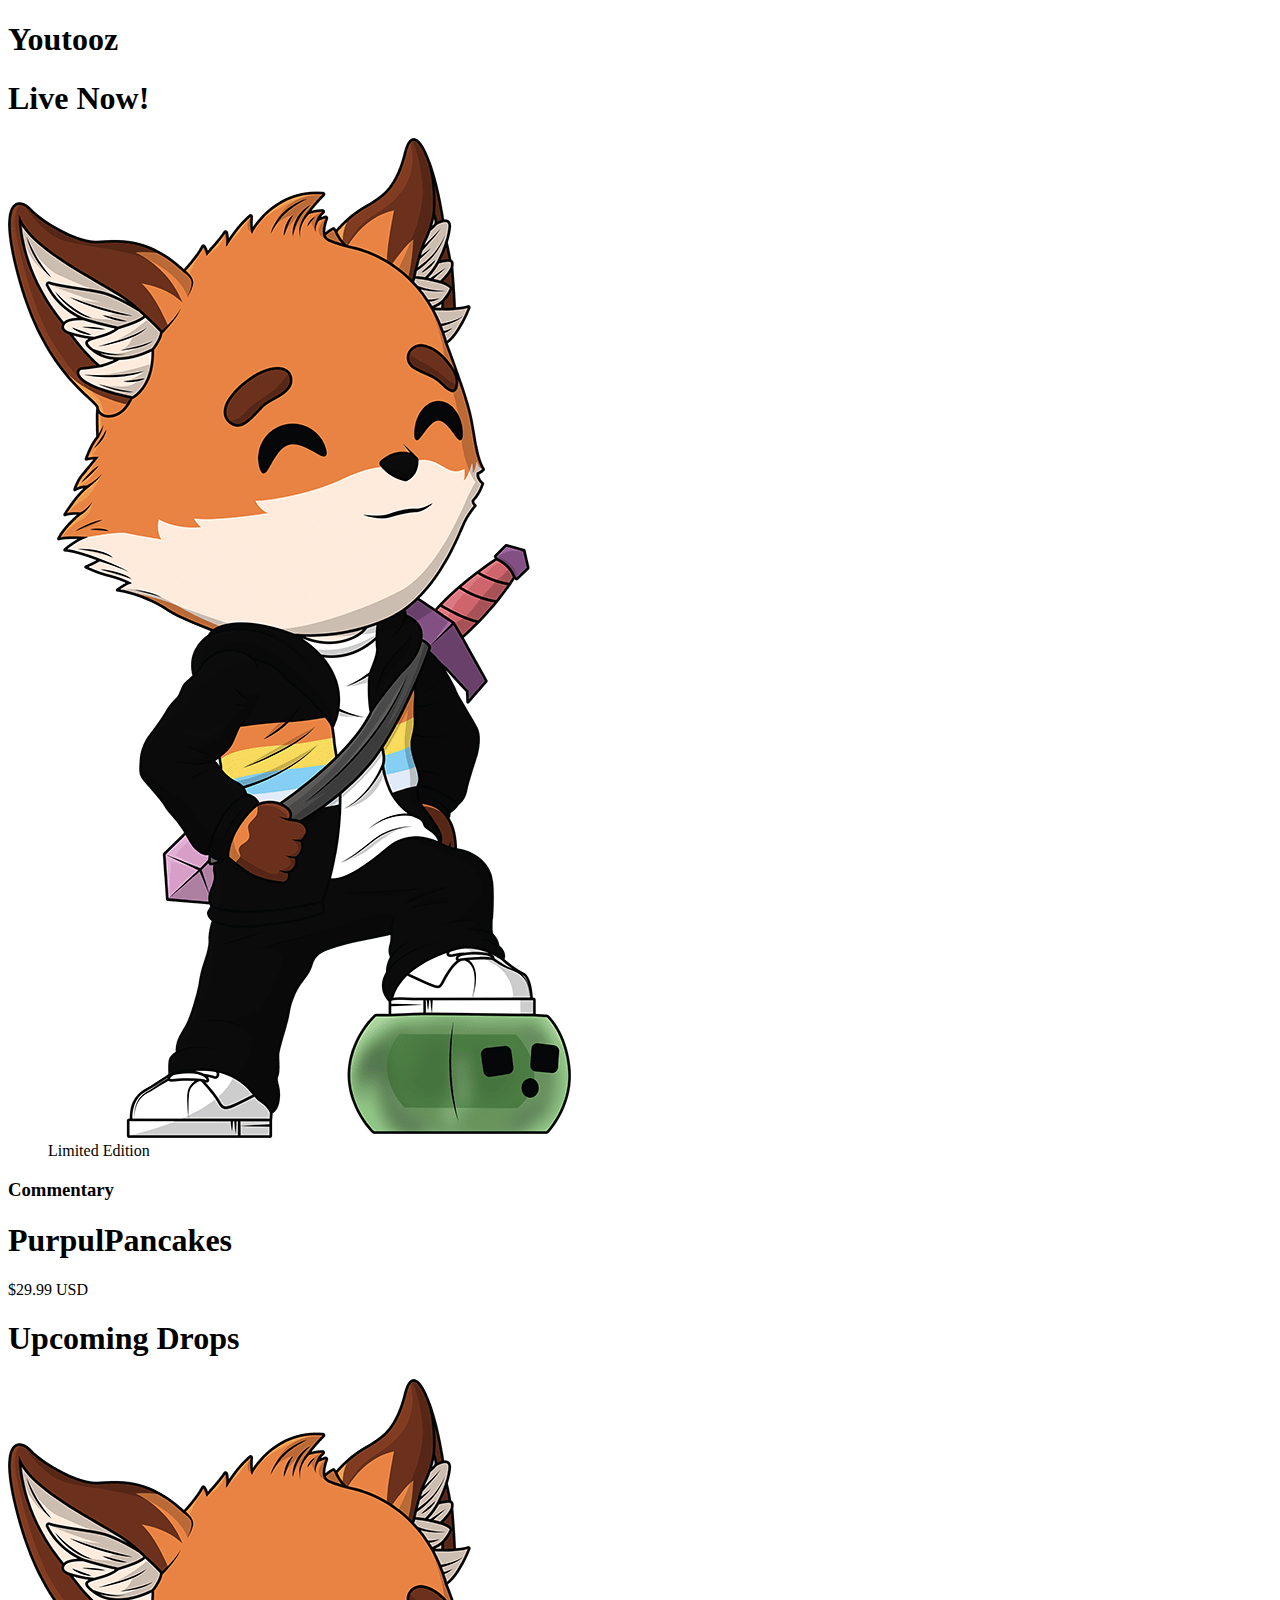
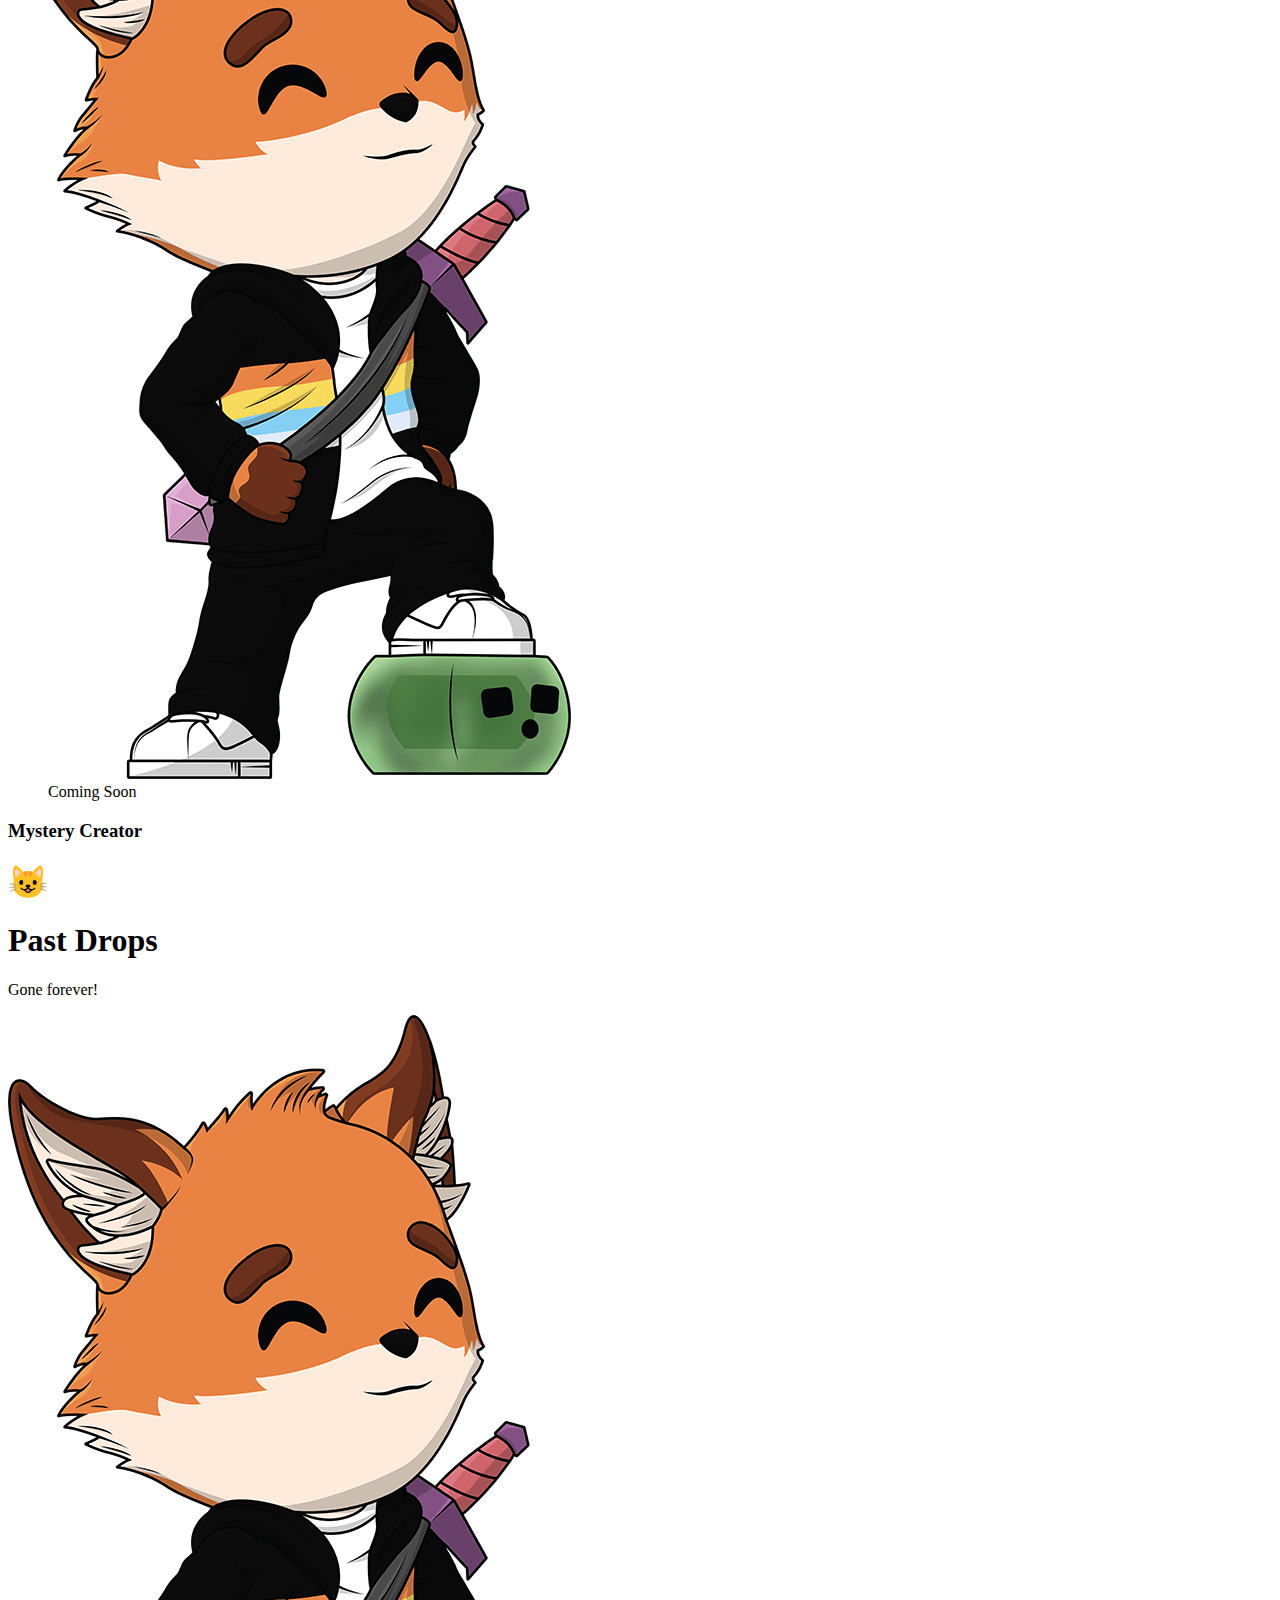
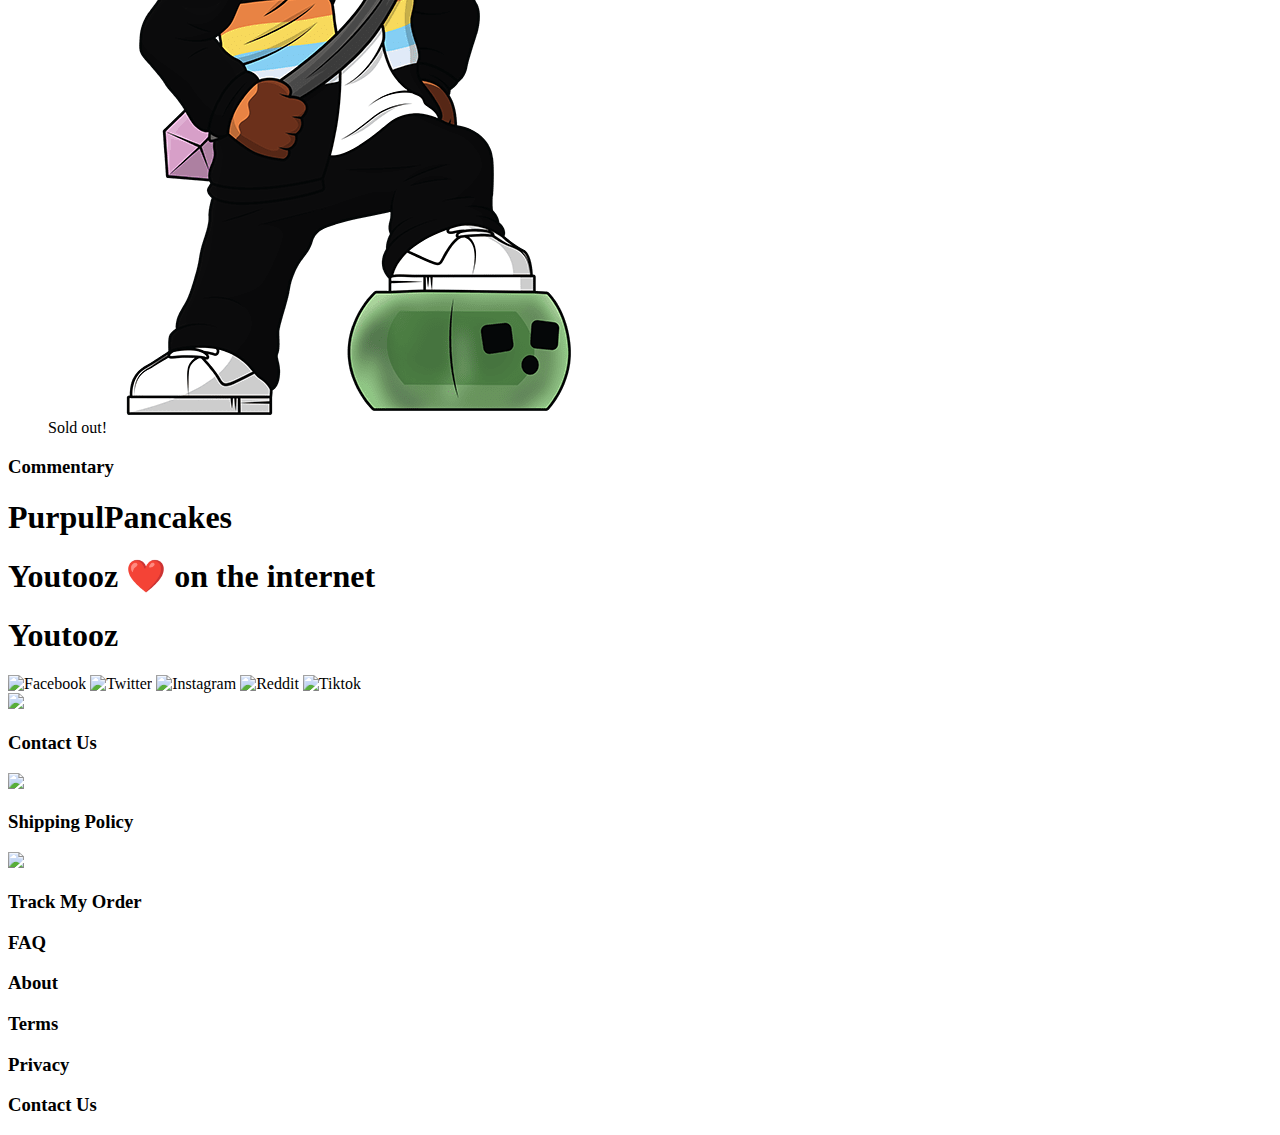
==== index.html @ 22926be4 "Day 1, Finished index html and nearly finished the info page" ====
<!DOCTYPE html>
<html lang="en">
<head>
    <meta charset="UTF-8">
    <meta name="viewport" content="width=device-width, initial-scale=1.0">
    <meta http-equiv="X-UA-Compatible" content="ie=edge">
    <title>Youtooz Collectables</title>
</head>
<body>
    <section id="HeaderImage">
        <h1>Youtooz</h1>
    </section>

    <section id="LiveNowText">
        <h1>Live Now!</h1>
    </section>

    <section id="LiveTooz">
        <section id="Purpul">
            <img src="templateflat.png">
            <dd>Limited Edition</dd>
            <h3>Commentary</h3>
            <h1>PurpulPancakes</h1>
            <p>$29.99 USD</p>
        </section>
    </section>

    <section id="UpcomingText">
        <h1>Upcoming Drops</h1>
    </section>

    <section id="UpcomingTooz">
        <section id="Purpul">
            <img src="templateflat.png">
            <dd>Coming Soon</dd>
            <h3>Mystery Creator</h3>
            <h1>😺</h1>
        </section>
    </section>

    <section id="PastText">
        <h1>Past Drops</h1>
        <p>Gone forever!</p>
    </section>

    <section id="GoneTooz">
        <section id="Purpul">
            <img src="templateflat.png">
            <dd>Sold out!</dd>
            <h3>Commentary</h3>
            <h1>PurpulPancakes</h1>
        </section>
    </section>

    <section id="Footer">
        <section id="FooterTextIntro">
            <h1>Youtooz ❤️ on the internet</h1>
        </section>

        <section id="ImbeddedFooter">

        </section>

        <section id="FooterBottom">
            
            <section id="FooterBottomLeft">
                <section id="LogoFooter">
                    <h1>Youtooz</h1>
                </section>

                <img src="facebook.png" alt="Facebook">
                <img src="twitter.png" alt="Twitter">
                <img src="instagram.png" alt="Instagram">
                <img src="reddit.png" alt="Reddit">
                <img src="tiktok.png" alt="Tiktok">
            </section>

            <section id="FooterBottomMiddle">
                <img src="mail.png"> <h3>Contact Us</h3>
                <img src="truk.png"> <h3>Shipping Policy</h3>
                <img src="location.png"> <h3>Track My Order</h3>
            </section>

            <section id="FooterBottomRight">
                <h3>FAQ</h3>
                <h3>About</h3>
                <h3>Terms</h3>
                <h3>Privacy</h3>
                <h3>Contact Us</h3>
            </section>

        </section>
    </section>
</body>
</html>
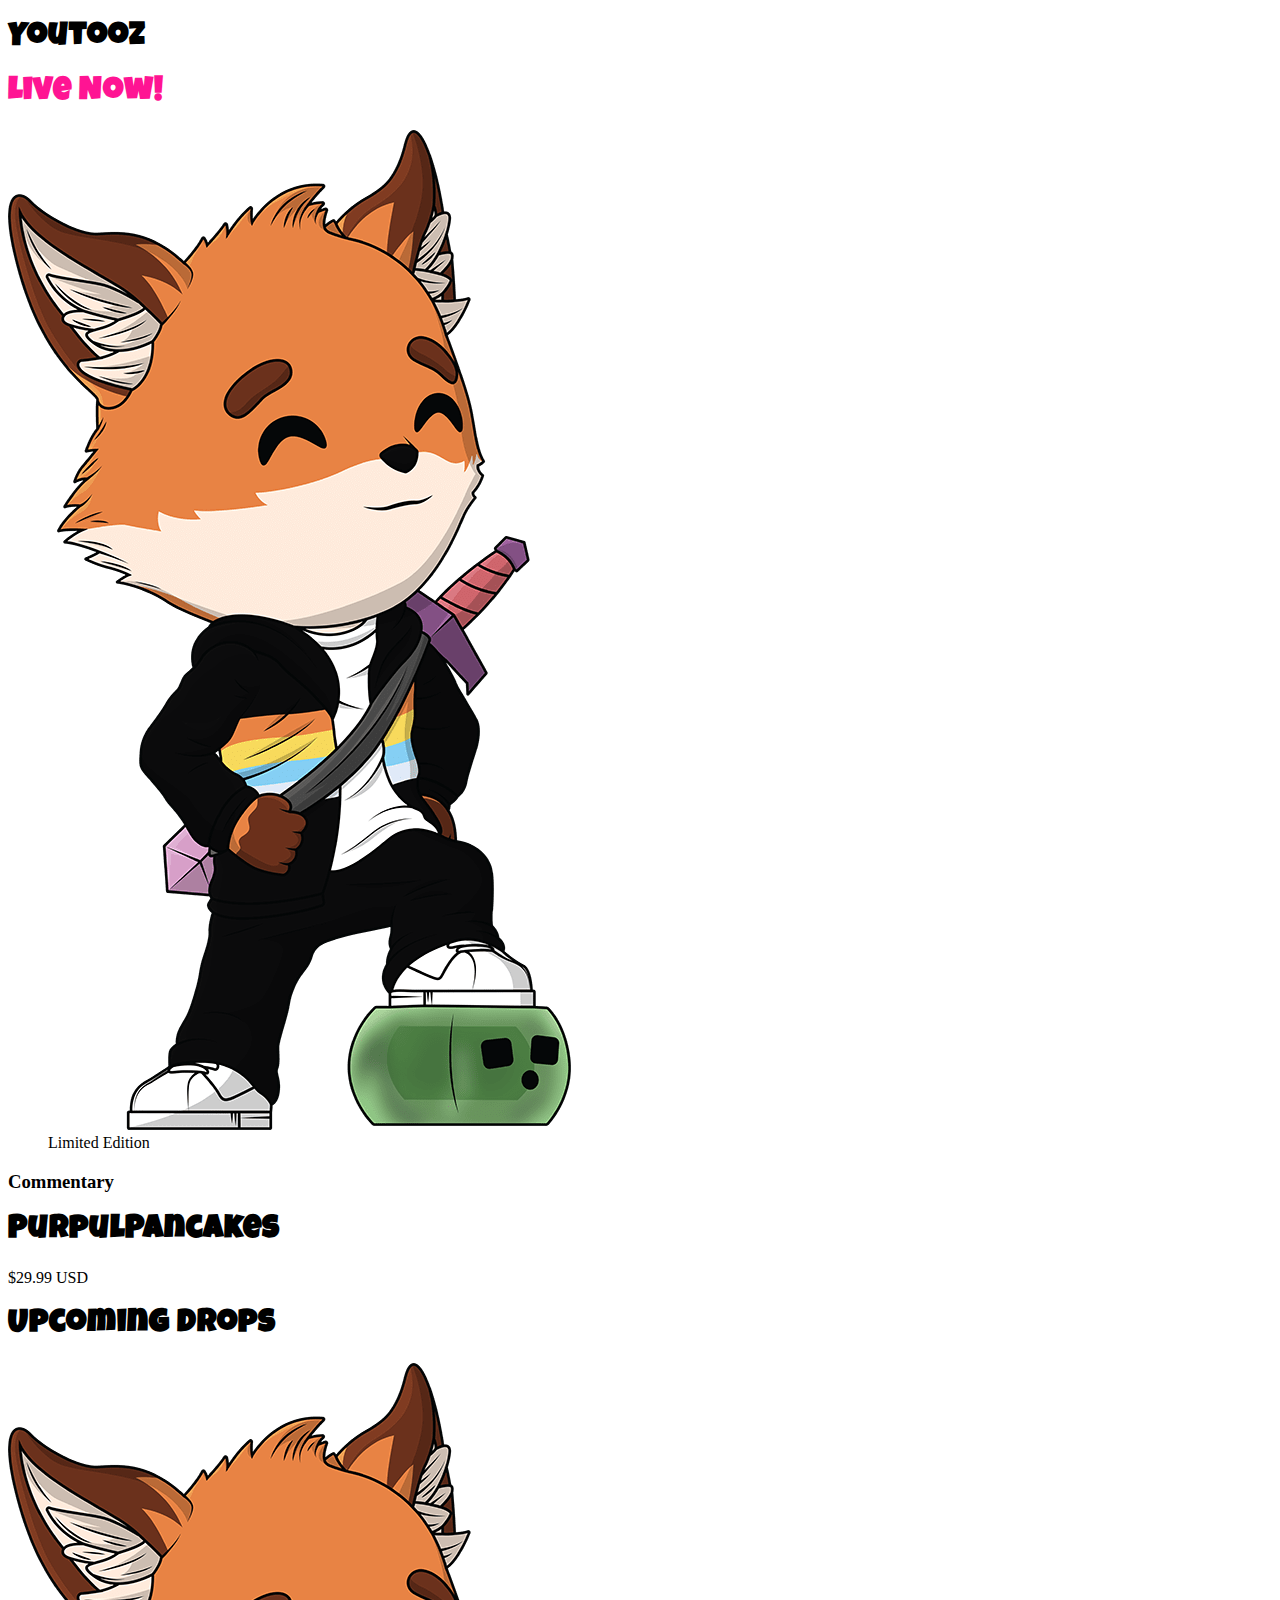
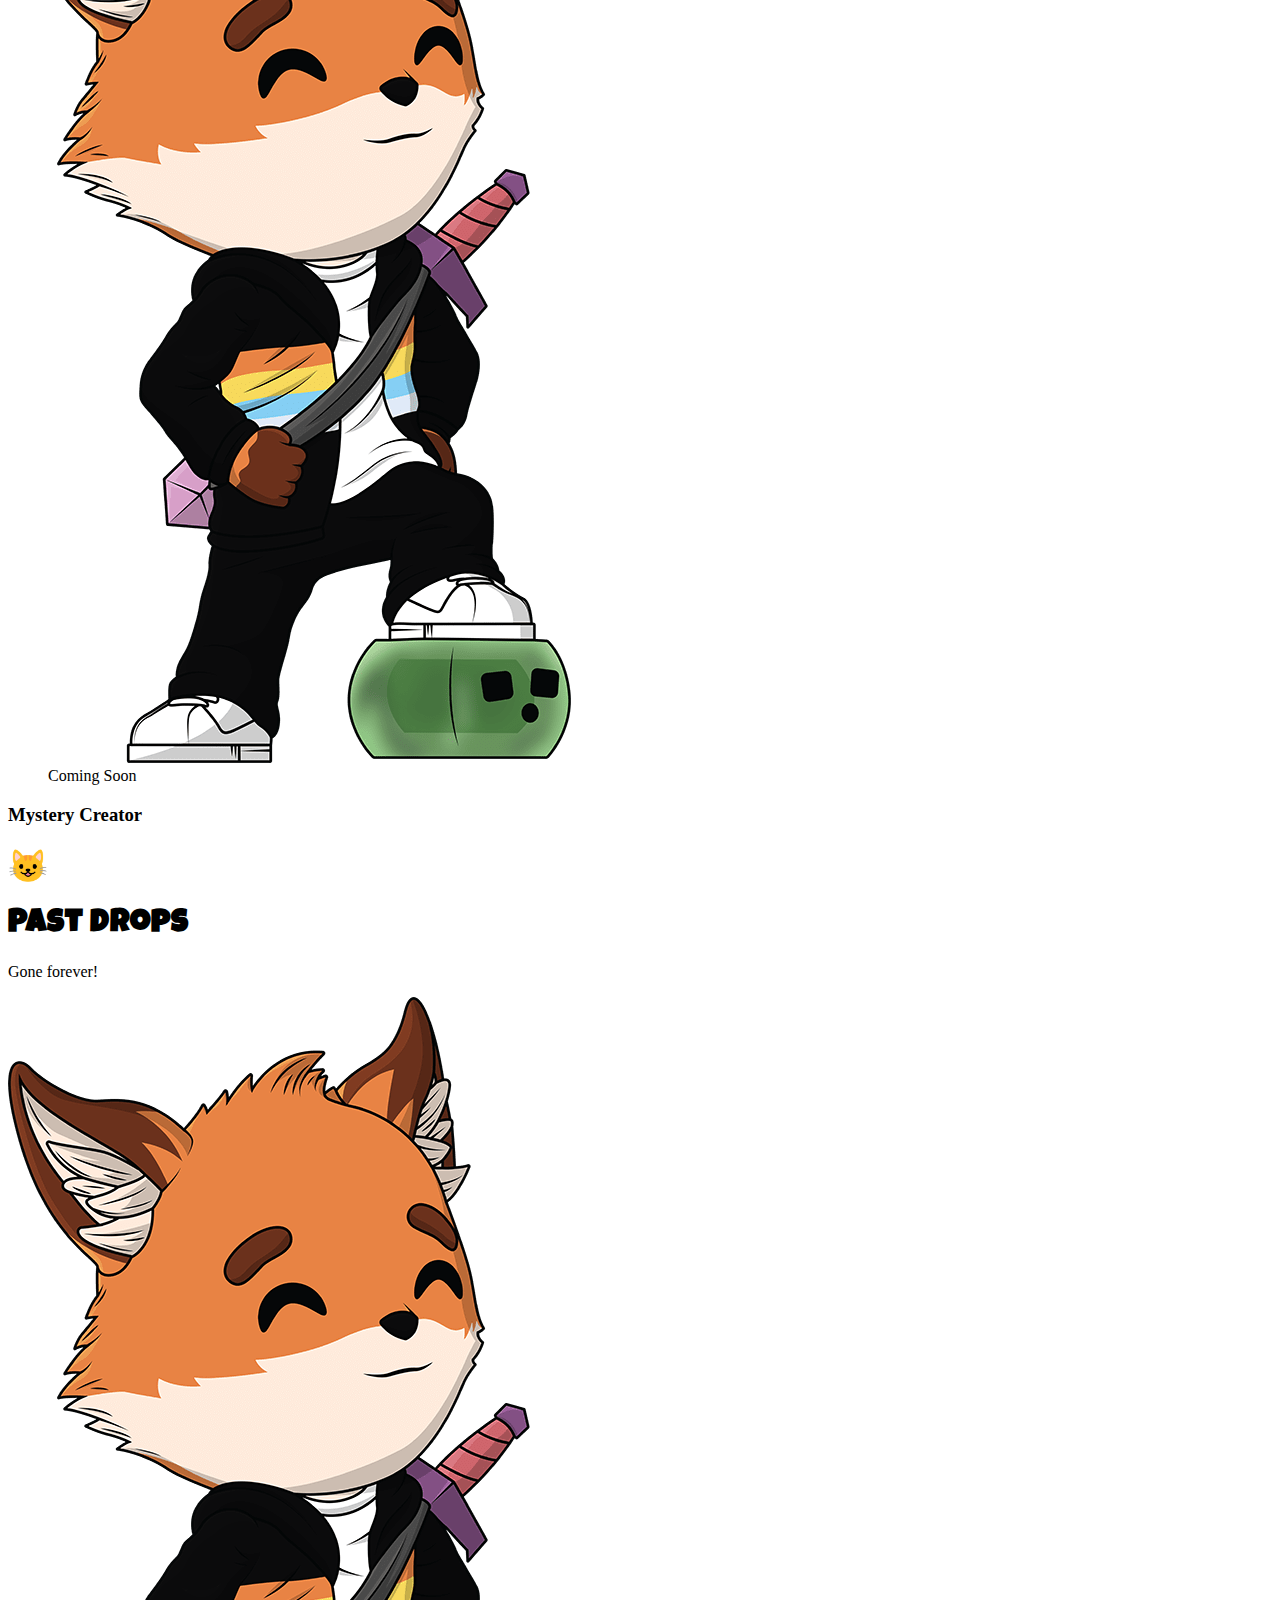
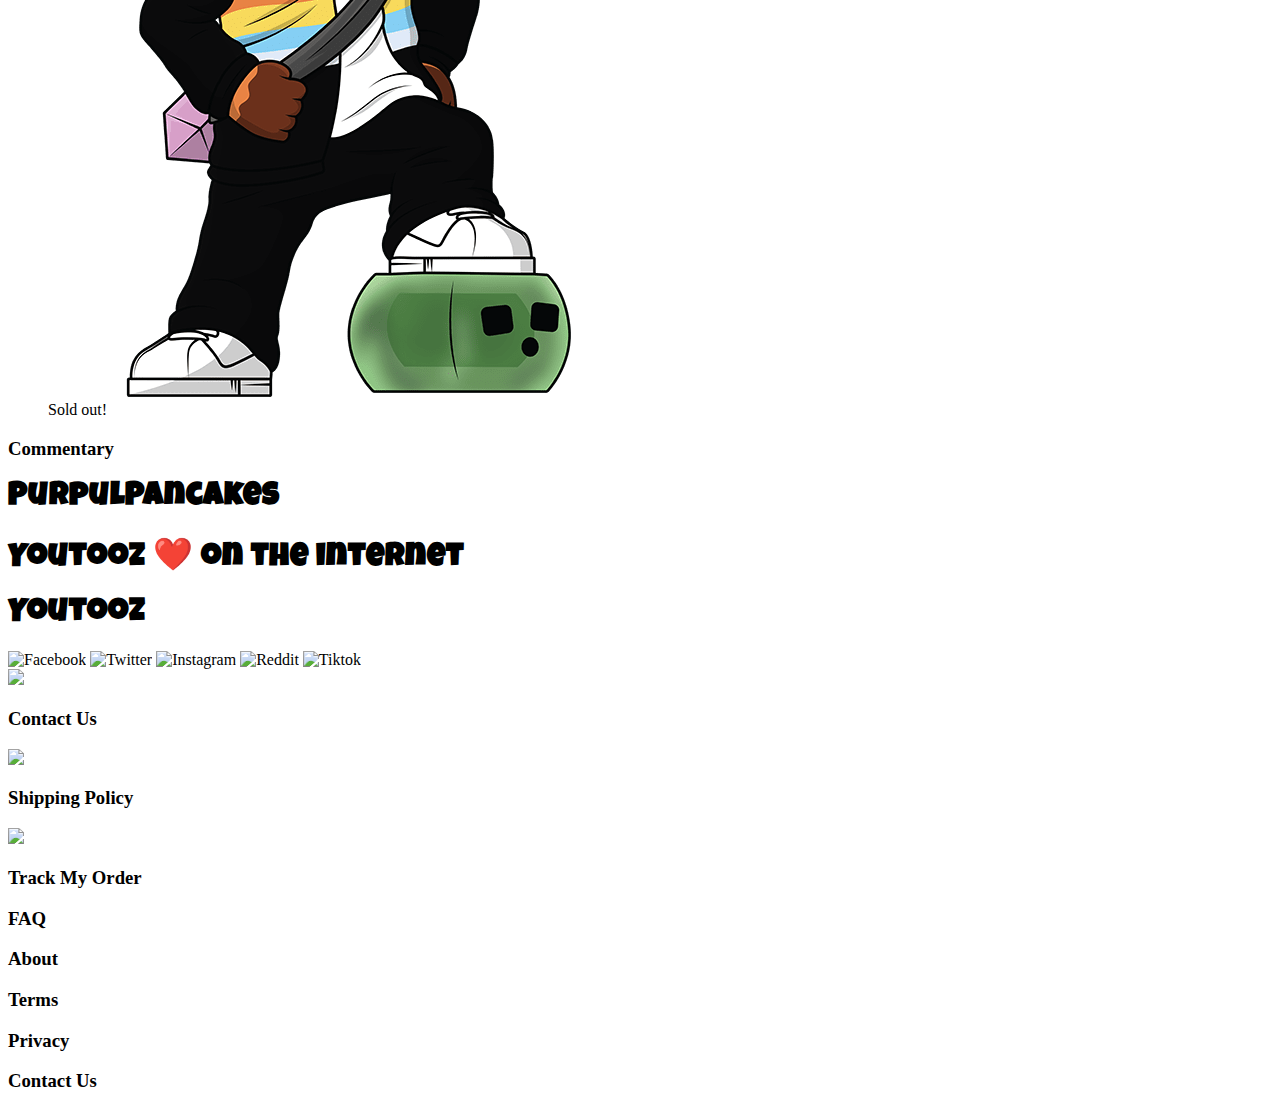
==== commit 5c543514: "Day 2, finished info page and started css" ====
--- a/index.html
+++ b/index.html
@@ -5,6 +5,7 @@
     <meta name="viewport" content="width=device-width, initial-scale=1.0">
     <meta http-equiv="X-UA-Compatible" content="ie=edge">
     <title>Youtooz Collectables</title>
+    <link rel="stylesheet" href="main.css">
 </head>
 <body>
     <section id="HeaderImage">
--- a/main.css
+++ b/main.css
@@ -0,0 +1,13 @@
+@font-face {
+    font-family: youtooz;
+    src: url(LuckiestGuy-Regular.ttf);
+}
+
+h1{
+    font-family: youtooz;
+    letter-spacing: 1px;
+}
+
+section#LiveNowText h1{
+    color: deeppink;
+}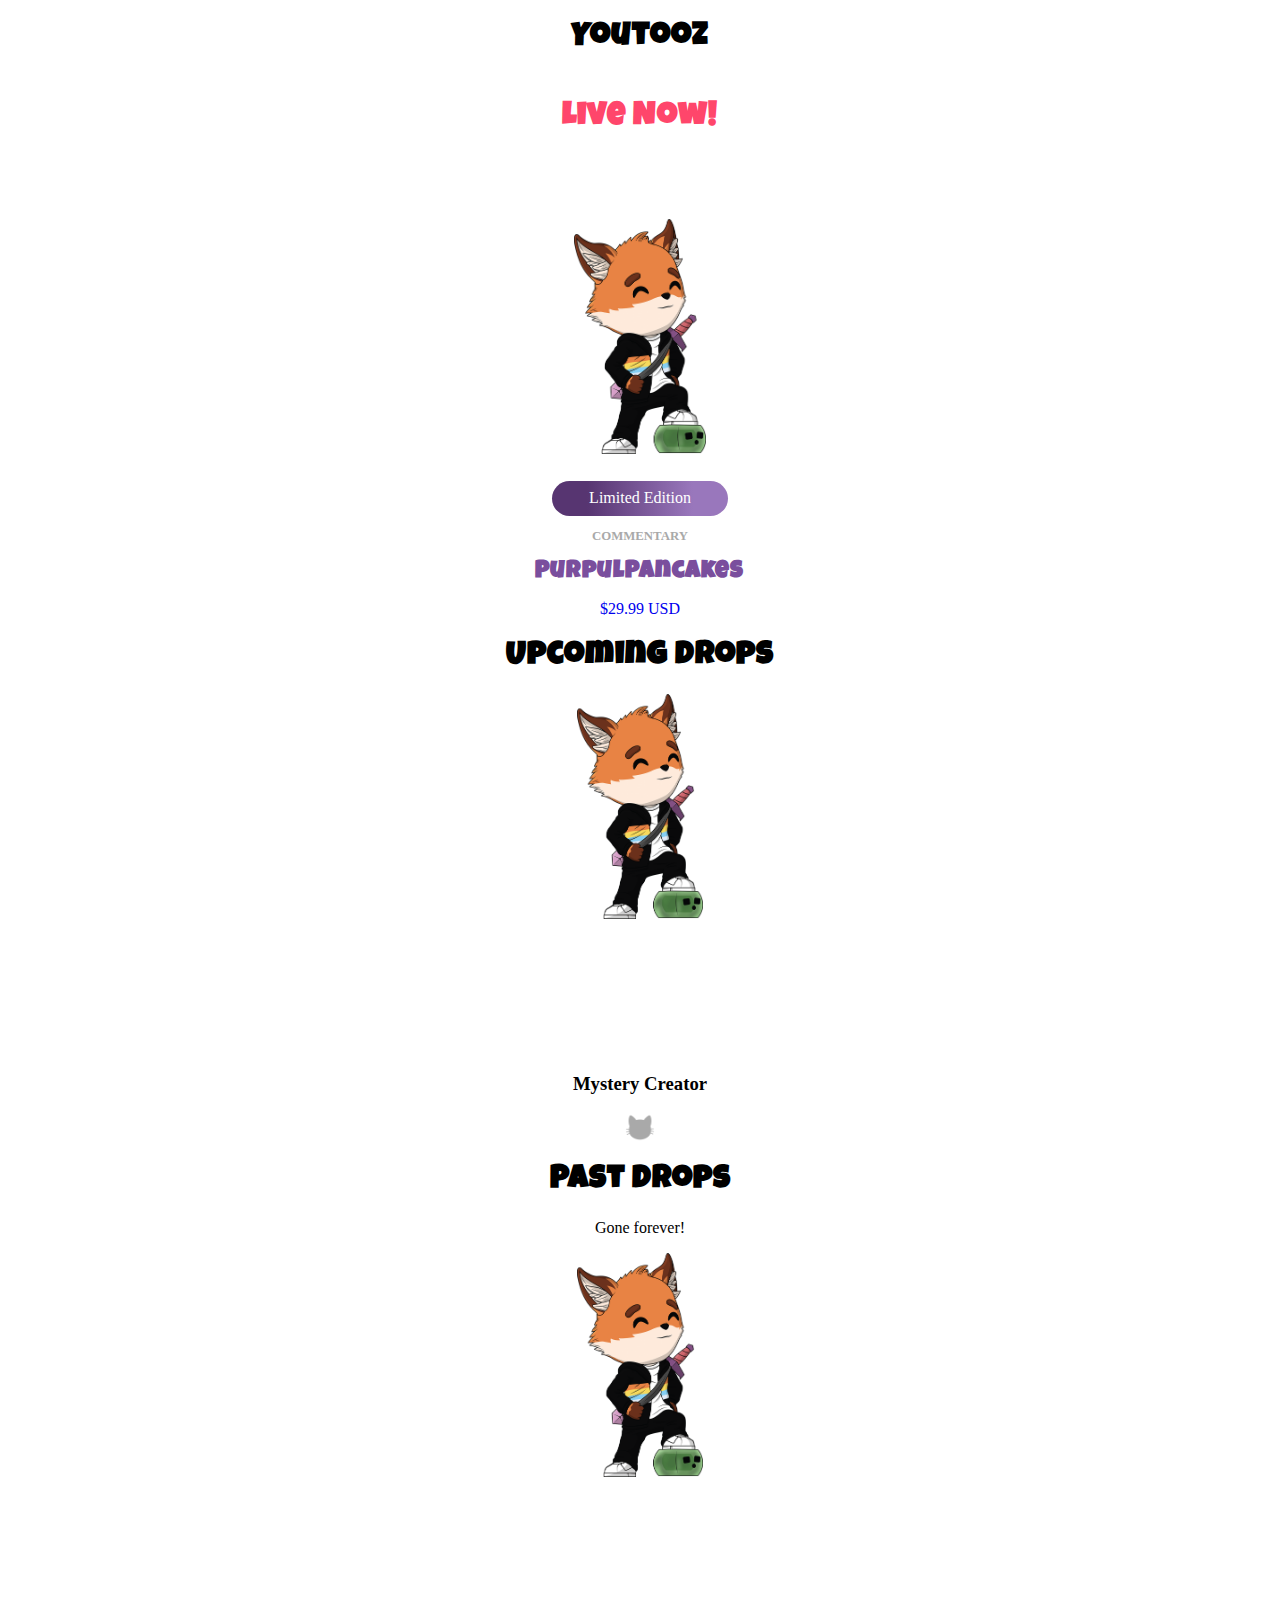
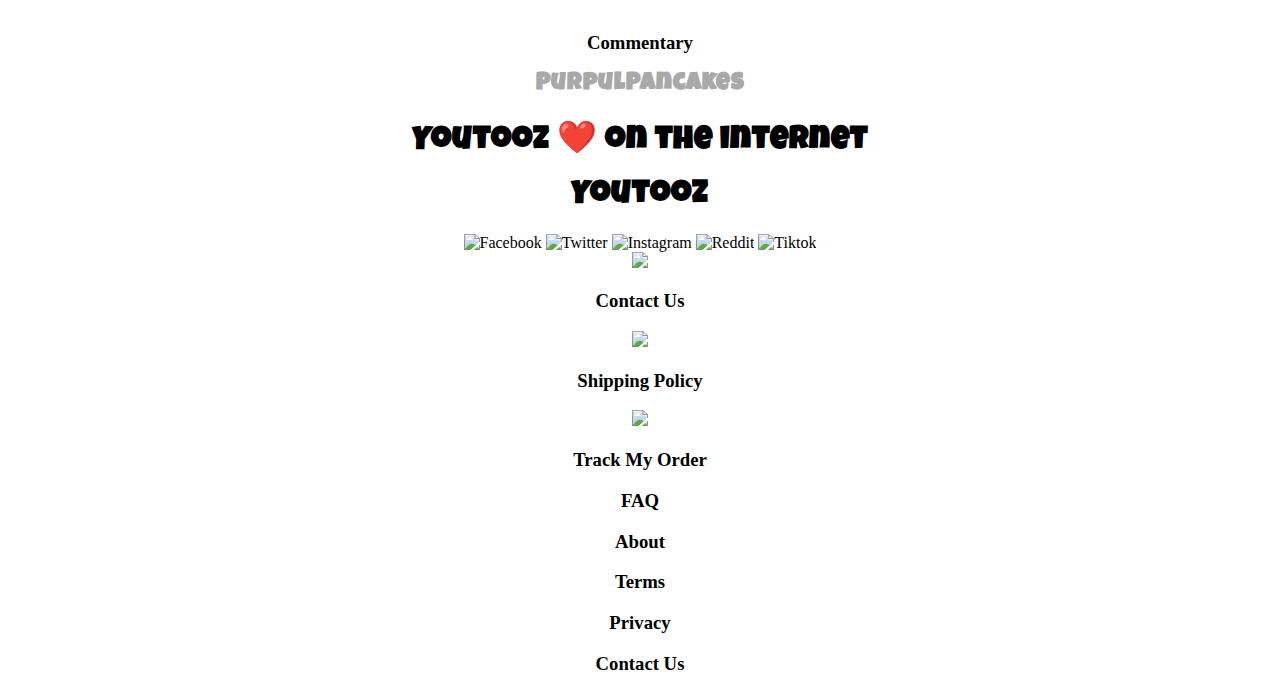
==== commit 121a9029: "Day 3, got a good majority of my css done on the index page" ====
--- a/index.html
+++ b/index.html
@@ -17,13 +17,13 @@
     </section>
 
     <section id="LiveTooz">
-        <section id="Purpul">
+        <a href="LivePurpul.html"><section id="LivePurpul">
             <img src="templateflat.png">
             <dd>Limited Edition</dd>
-            <h3>Commentary</h3>
+            <h3>COMMENTARY</h3>
             <h1>PurpulPancakes</h1>
             <p>$29.99 USD</p>
-        </section>
+        </section></a>
     </section>
 
     <section id="UpcomingText">
@@ -31,7 +31,7 @@
     </section>
 
     <section id="UpcomingTooz">
-        <section id="Purpul">
+        <section id="UpcomingPurpul">
             <img src="templateflat.png">
             <dd>Coming Soon</dd>
             <h3>Mystery Creator</h3>
@@ -45,7 +45,7 @@
     </section>
 
     <section id="GoneTooz">
-        <section id="Purpul">
+        <section id="GonePurpul">
             <img src="templateflat.png">
             <dd>Sold out!</dd>
             <h3>Commentary</h3>
--- a/main.css
+++ b/main.css
@@ -3,11 +3,86 @@
     src: url(LuckiestGuy-Regular.ttf);
 }
 
+@font-face {
+    font-family: smooth;
+    src: url(NotoSansJP-Bold.otf);
+}
+
+html{
+    text-align: center;
+}
+
+html img{
+    width: 10%;
+}
+
 h1{
     font-family: youtooz;
     letter-spacing: 1px;
+    font-size: 200%;
+}
+
+a{
+    text-decoration: none;
+}
+
+dd{
+    margin-left: 0%;
+    padding-top: 2%;
+    padding-bottom: 2%;
+    margin-left: 30%;
+    margin-right: 30%;
+    margin-top: 5%;
+    color: white;
+    font-family: smooth;
 }
 
 section#LiveNowText h1{
-    color: deeppink;
+    padding-top:2%;
+    padding-bottom:5%;
+    color: #FF466B;
+}
+
+/* section LivePurpul */
+
+section#LivePurpul{
+    display: block;
+    width: 35%;
+    margin-left: auto;
+    margin-right: auto;
+}
+
+section#LivePurpul img{
+    width: 30%;
+}
+
+section#LivePurpul dd{
+    background: linear-gradient(90deg, rgba(87,53,113,1) 20%, rgba(153,119,188,1) 80%);
+    border-radius: 25px;
+}
+
+section#LivePurpul h1{
+    color: #7A4E9D;
+    font-size: 150%;
+}
+
+section#LivePurpul h3{
+    color: #A9A9A9;
+    font-family: smooth;
+    font-size: 80%;
+}
+
+/* section UpcomingPurpul */
+
+section#UpcomingPurpul h1{
+    color: transparent;  
+    text-shadow: 0 0 0 #A9A9A9;
+    font-size: 150%;
+}
+
+/* section GonePurpul */
+
+section#GonePurpul h1{
+    color: #A9A9A9;
+    font-size: 150%;
 }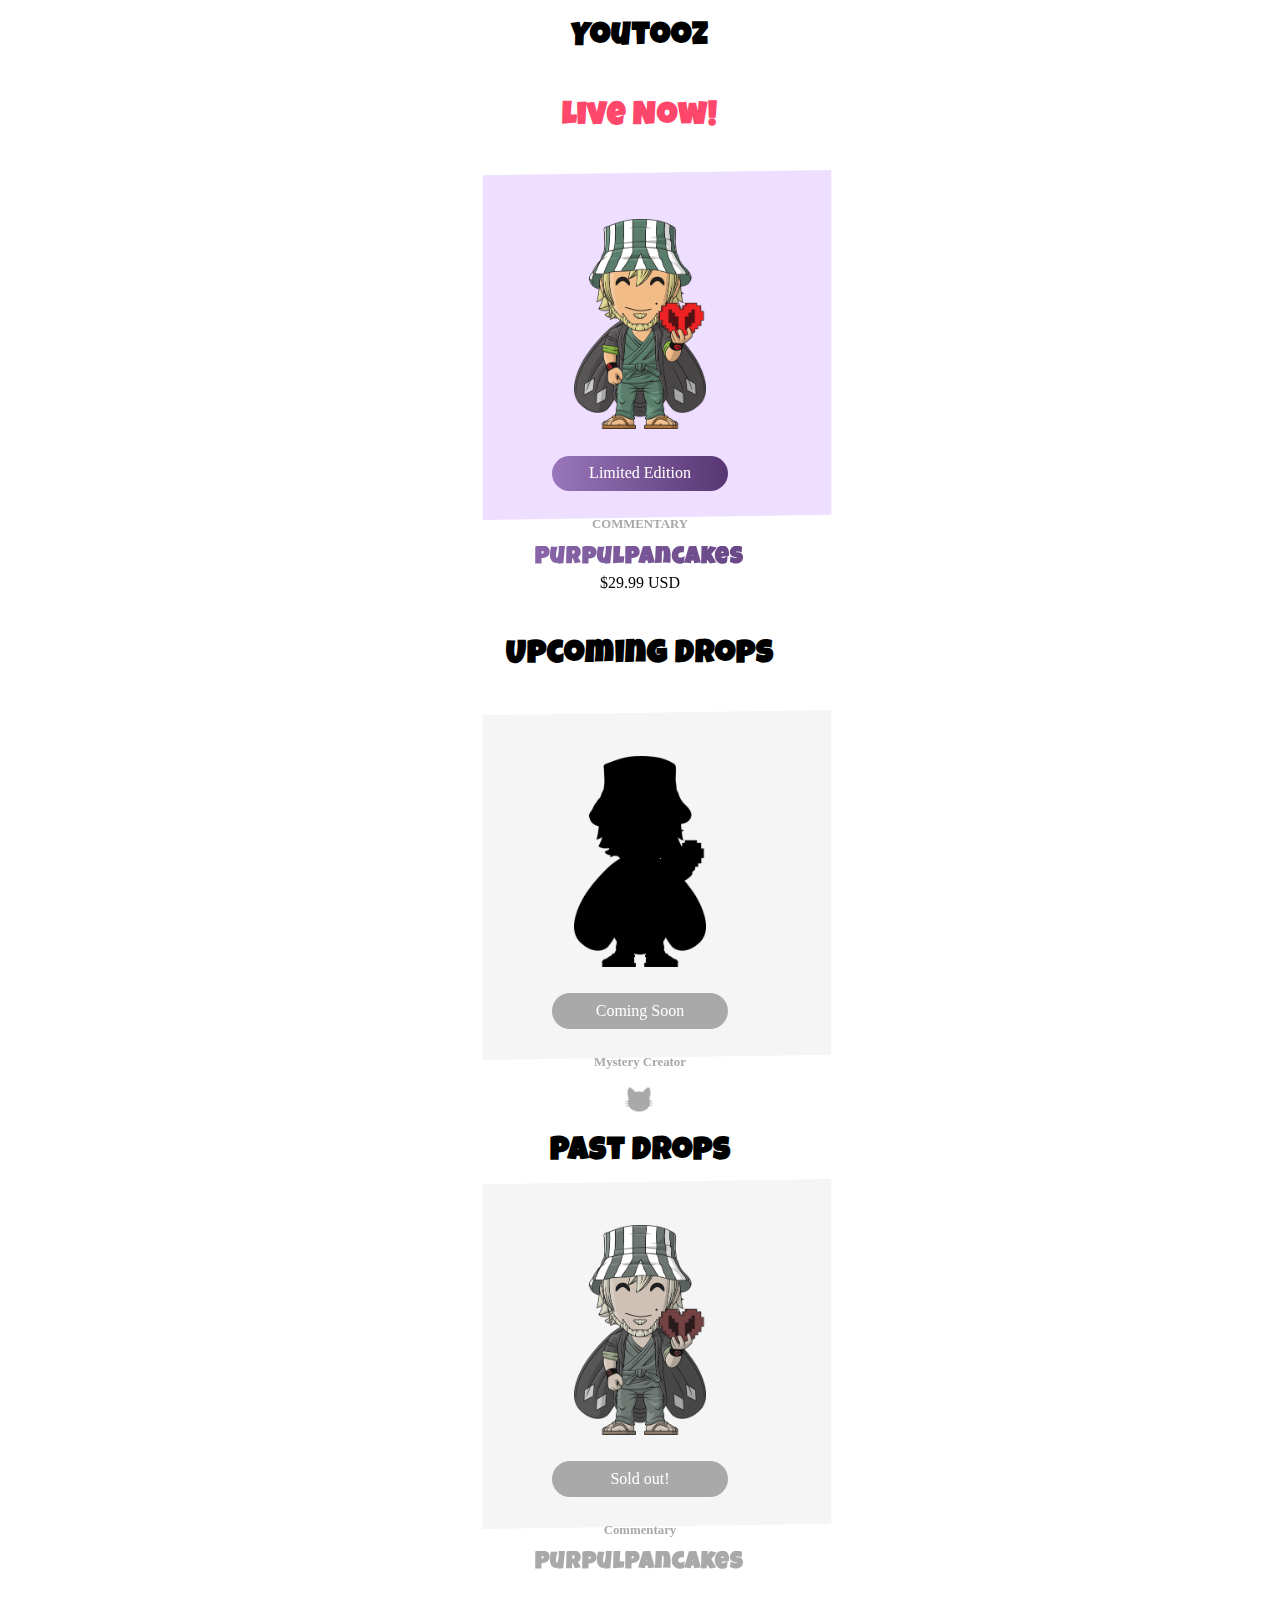
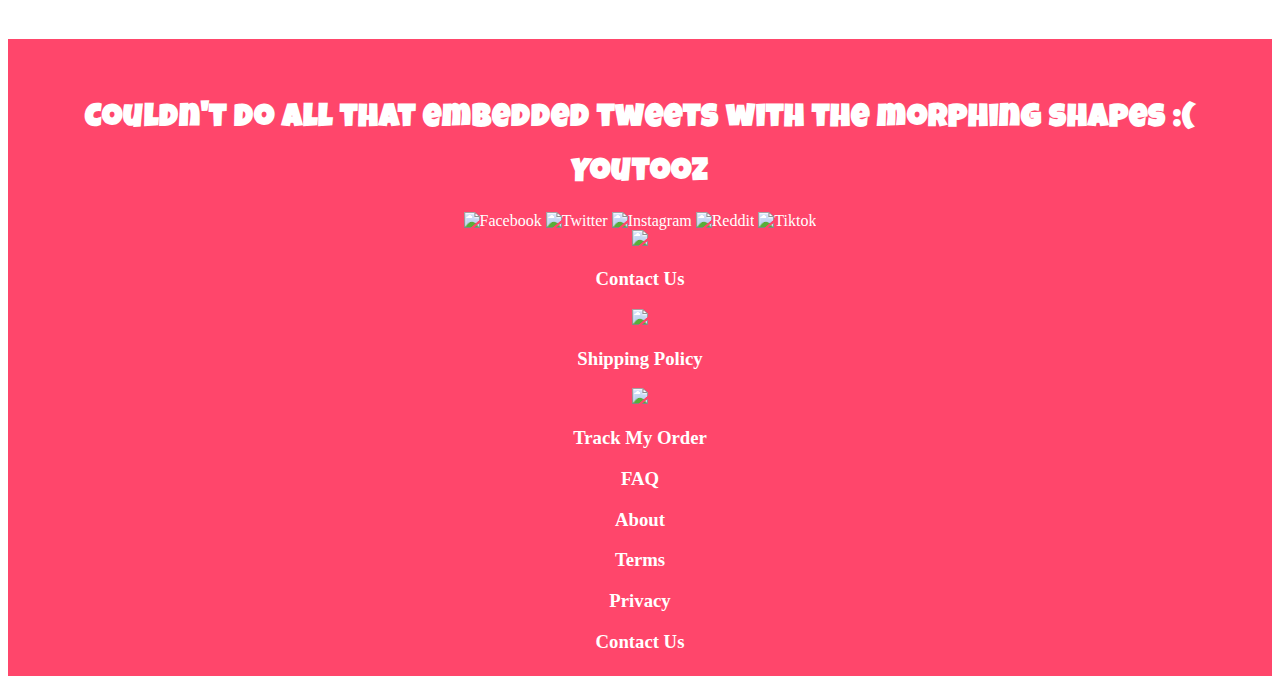
==== commit 2b1a6bae: "Day 5, Got the page to look perfect! Onto the Footer!" ====
--- a/index.html
+++ b/index.html
@@ -23,6 +23,7 @@
             <h3>COMMENTARY</h3>
             <h1>PurpulPancakes</h1>
             <p>$29.99 USD</p>
+            <div id="LiveBackgroundBox"></div>
         </section></a>
     </section>
 
@@ -36,6 +37,7 @@
             <dd>Coming Soon</dd>
             <h3>Mystery Creator</h3>
             <h1>😺</h1>
+            <div id="UpcomingBackgroundBox"></div>
         </section>
     </section>
 
@@ -50,16 +52,13 @@
             <dd>Sold out!</dd>
             <h3>Commentary</h3>
             <h1>PurpulPancakes</h1>
+            <div id="GoneBackgroundBox"></div>
         </section>
     </section>
 
     <section id="Footer">
         <section id="FooterTextIntro">
-            <h1>Youtooz ❤️ on the internet</h1>
-        </section>
-
-        <section id="ImbeddedFooter">
-
+            <h1>Couldn't do all that embedded tweets with the morphing shapes :(</h1>
         </section>
 
         <section id="FooterBottom">
--- a/main.css
+++ b/main.css
@@ -43,7 +43,29 @@
     color: #FF466B;
 }
 
+section#UpcomingText h1{
+    padding-top:2%;
+    padding-bottom:5%;
+}
+
+section#Footer{
+    margin-top:5%;
+    background: #FF466B;
+    color: white;
+    border: solid 5px #FF466B;
+}
+
+section#FooterTextIntro{
+    padding-top: 3%;
+}
+
 /* section LivePurpul */
+
+section#LiveTooz{
+    position: relative;
+    -webkit-perspective: 523px;
+    perspective: 523px;
+}
 
 section#LivePurpul{
     display: block;
@@ -52,27 +74,169 @@
     margin-right: auto;
 }
 
+div#LiveBackgroundBox{
+    background: #eedeff;
+    width: 350px;
+    height: 350px;
+    margin-left: auto;
+    margin-right: auto;
+    position: absolute;
+    top: -13%;
+    left: 37.5%;
+    z-index: -25;
+    transition: 0.25s;
+    -webkit-transform: rotateX(10deg) rotateY(-5deg);
+    transform: rotateX(10deg) rotateY(-5deg);
+}
+
+#LivePurpul:hover #LiveBackgroundBox{
+    transition: 0.25s;
+    top: -5%;
+    left: 38%;
+    height: 325px;
+    -webkit-transform: rotateX(-10deg) rotateY(10deg);
+    transform: rotateX(-10deg) rotateY(10deg);
+}
+
 section#LivePurpul img{
     width: 30%;
-}
-
-section#LivePurpul dd{
-    background: linear-gradient(90deg, rgba(87,53,113,1) 20%, rgba(153,119,188,1) 80%);
+    transition: 0.25s;
+}
+
+section#LivePurpul:hover img{
+    width: 32%;
+    transition: 0.25s;
+}
+
+section#LivePurpul dd {
+    position: relative;
+    background-image: linear-gradient(
+      to right,
+      hsl(270, 34%, 60%),
+      hsl(274, 36%, 33%)
+    );
+    border-radius: 25px;
+    z-index: 1;
+}
+  
+  section#LivePurpul dd::before {
+    position: absolute;
+    content: "";
+    top: 0;
+    right: 0;
+    bottom: 0;
+    left: 0;
+    background-image: linear-gradient(
+      to right,
+      hsl(274, 36%, 33%),
+      hsl(270, 34%, 60%)
+    );
+    border-radius: 25px;
+    z-index: -1;
+    transition: opacity 0.25s linear;
+    opacity: 0;
+}
+  
+  section#LivePurpul:hover dd::before {
+    opacity: 1;
     border-radius: 25px;
 }
 
 section#LivePurpul h1{
-    color: #7A4E9D;
-    font-size: 150%;
+    background: -webkit-linear-gradient(360deg, hsl(270, 34%, 60%), hsl(274, 36%, 33%));
+    -webkit-background-clip: text;
+    -webkit-text-fill-color: transparent;
+    font-size: 150%;
+    margin-top: 3%;
+    margin-bottom: 0%;
+}
+
+section#LivePurpul:hover h1{
+    background: -webkit-linear-gradient(180deg, hsl(270, 34%, 60%), hsl(274, 36%, 33%));
+    -webkit-background-clip: text;
+    -webkit-text-fill-color: transparent;
+    font-size: 150%;
+    margin-top: 3%;
+    margin-bottom: 0%;
 }
 
 section#LivePurpul h3{
     color: #A9A9A9;
     font-family: smooth;
     font-size: 80%;
+    padding-top: 3%;
+    margin-bottom: 0%;
+}
+
+section#LivePurpul p{
+    color: black;
+    font-family: smooth;
+    font-size: 100%;
+    margin-top: 1%;
 }
 
 /* section UpcomingPurpul */
+
+section#UpcomingTooz{
+    position: relative;
+    -webkit-perspective: 523px;
+    perspective: 523px;
+}
+
+section#UpcomingPurpul{
+    display: block;
+    width: 35%;
+    margin-left: auto;
+    margin-right: auto;
+}
+
+div#UpcomingBackgroundBox{
+    background: #F5F5F5;
+    width: 350px;
+    height: 350px;
+    margin-left: auto;
+    margin-right: auto;
+    position: absolute;
+    top: -13%;
+    left: 37.5%;
+    z-index: -25;
+    transition: 0.25s;
+    -webkit-transform: rotateX(10deg) rotateY(-5deg);
+    transform: rotateX(10deg) rotateY(-5deg);
+}
+
+#UpcomingPurpul:hover #UpcomingBackgroundBox{
+    transition: 0.25s;
+    background: #FFDBDC;
+    top: -5%;
+    left: 38%;
+    height: 325px;
+    -webkit-transform: rotateX(-10deg) rotateY(10deg);
+    transform: rotateX(-10deg) rotateY(10deg);
+}
+
+section#UpcomingPurpul img{
+    -webkit-filter: grayscale(100%) brightness(0);
+    filter: grayscale(100%) brightness(0);
+    width: 30%;
+    transition: 0.25s;
+}
+
+section#UpcomingPurpul:hover img{
+    width: 32%;
+    transition: 0.25s;
+}
+
+section#UpcomingPurpul dd{
+    border-radius: 25px;
+    background: #A9A9A9;
+    color: white;
+    transition: 0.25s;
+}
+
+section#UpcomingPurpul:hover dd{
+    background: black;
+}
 
 section#UpcomingPurpul h1{
     color: transparent;  
@@ -80,9 +244,121 @@
     font-size: 150%;
 }
 
+section#UpcomingPurpul:hover h1{
+    color: transparent;  
+    text-shadow: 0 0 0 #FF4774;
+    font-size: 150%;
+}
+
+section#UpcomingPurpul h3{
+    color: #A9A9A9;
+    font-family: smooth;
+    font-size: 80%;
+    padding-top: 3%;
+    margin-bottom: 0%;
+}
+
+section#UpcomingPurpul p{
+    color: black;
+    font-family: smooth;
+    font-size: 100%;
+    margin-top: 1%;
+}
+
 /* section GonePurpul */
 
+section#GoneTooz{
+    position: relative;
+    -webkit-perspective: 523px;
+    perspective: 523px;
+}
+
+section#GonePurpul{
+    display: block;
+    width: 35%;
+    margin-left: auto;
+    margin-right: auto;
+}
+
+div#GoneBackgroundBox{
+    background: #F5F5F5;
+    width: 350px;
+    height: 350px;
+    margin-left: auto;
+    margin-right: auto;
+    position: absolute;
+    top: -13%;
+    left: 37.5%;
+    z-index: -25;
+    transition: 0.25s;
+    -webkit-transform: rotateX(10deg) rotateY(-5deg);
+    transform: rotateX(10deg) rotateY(-5deg);
+}
+
+#GonePurpul:hover #GoneBackgroundBox{
+    transition: 0.25s;
+    background: #eedeff;
+    top: -5%;
+    left: 38%;
+    height: 325px;
+    -webkit-transform: rotateX(-10deg) rotateY(10deg);
+    transform: rotateX(-10deg) rotateY(10deg);
+}
+
+section#GonePurpul img{
+    -webkit-filter: grayscale(75%) brightness(1);
+    filter: grayscale(75%) brightness(1);
+    width: 30%;
+    transition: 0.25s;
+}
+
+section#GonePurpul:hover img{
+    -webkit-filter: grayscale(0%) brightness(1);
+    filter: grayscale(0%) brightness(1);
+    width: 32%;
+    transition: 0.25s;
+}
+
+section#GonePurpul dd{
+    border-radius: 25px;
+    background: #A9A9A9;
+    color: white;
+    transition: 0.25s;
+}
+
+section#GonePurpul:hover dd{
+    background: black;
+}
+
 section#GonePurpul h1{
+    background: -webkit-linear-gradient(360deg, #A9A9A9, #A9A9A9);
+    -webkit-background-clip: text;
+    -webkit-text-fill-color: transparent;
+    font-size: 150%;
+    margin-top: 3%;
+    margin-bottom: 0%;
+}
+
+section#GonePurpul:hover h1{
+    background: -webkit-linear-gradient(180deg, hsl(270, 34%, 60%), hsl(274, 36%, 33%));
+    -webkit-background-clip: text;
+    -webkit-text-fill-color: transparent;
+    font-size: 150%;
+    margin-top: 3%;
+    margin-bottom: 0%;
+}
+
+section#GonePurpul h3{
     color: #A9A9A9;
-    font-size: 150%;
+    font-family: smooth;
+    font-size: 80%;
+    padding-top: 3%;
+    margin-bottom: 0%;
+}
+
+section#GonePurpul p{
+    color: black;
+    font-family: smooth;
+    font-size: 100%;
+    margin-top: 1%;
 }